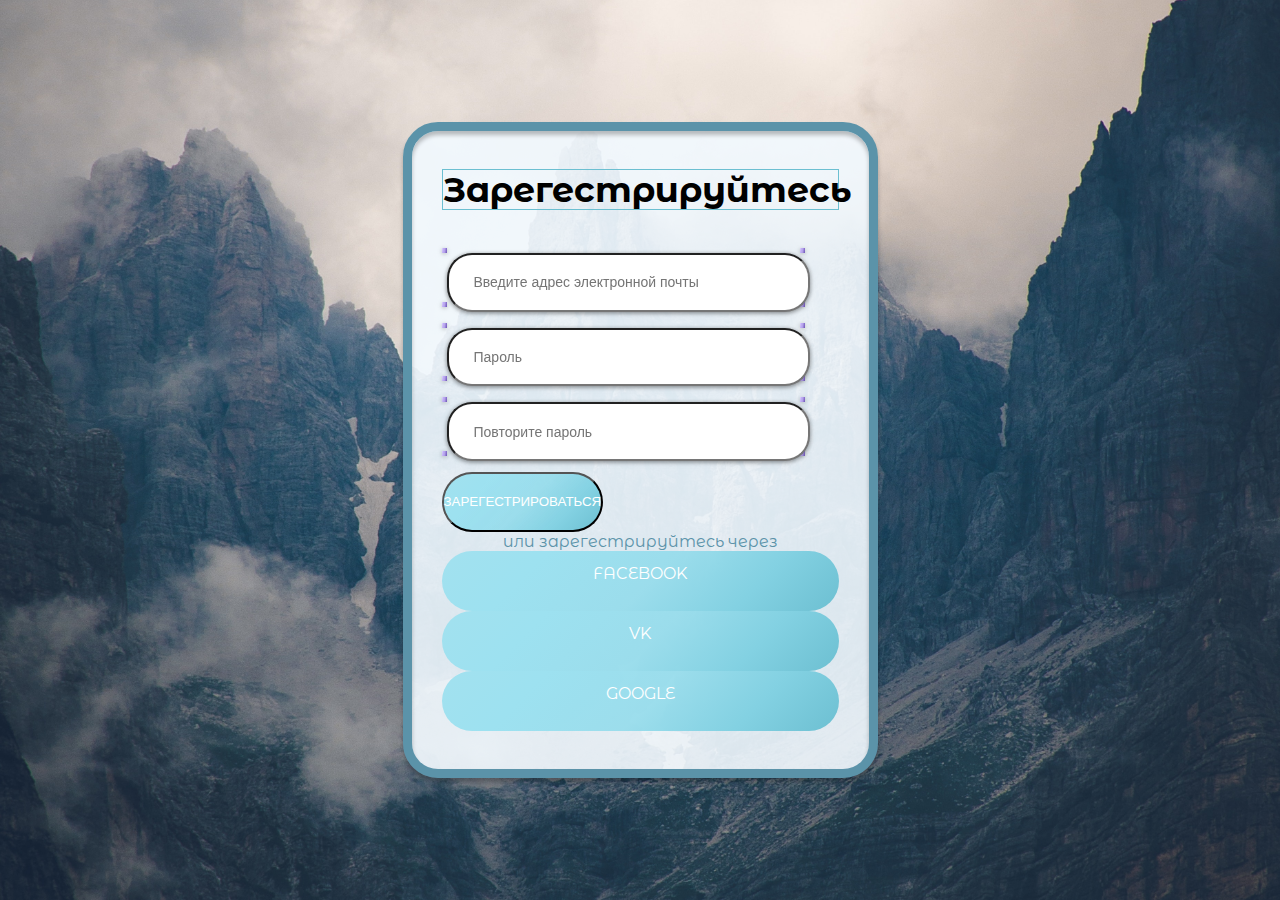
==== website/index.html @ b21af1b8 "добавлен начальный проект" ====
<!DOCTYPE html>
<html>
    <head>
        <meta charset="UTF-8">
        <meta name="viewport" content="width=device-width, initial-scale=1">
        <link rel="preconnect" href="https://fonts.googleapis.com">
        <link rel="preconnect" href="https://fonts.gstatic.com" crossorigin>
        <link href="https://fonts.googleapis.com/css2?family=Montserrat+Alternates:ital,wght@1,700&display=swap" rel="stylesheet"> 
        <link rel = "stylesheet" href = "style.css"></link>
        <title>Форма регистрации</title>
    </head>

    <body>
    <main>

    <div class="cirlce"></div>
    <div class="register-form-container">
        <h1 class = "form-title">
            Зарегестрируйтесь
        </h1>
        <div class="form-fields">
            <div class='form-field'>
                <input type="text" placeholder="Введите адрес электронной почты">
            </div>
            <div class='form-field'>
                <input type="text" placeholder="Пароль">
            </div>
            <div class='form-field'>
                <input type="text" placeholder="Повторите пароль">
            </div>
        </div>
        <div class = "form-buttons">
            <button class = "button">Зарегестрироваться</button>
            <div class = "divider">или зарегестрируйтесь через</div>
            <a href="#" class = "button">Facebook</a>
            <a href="#" class = "button">VK</a>
            <a href="#" class = "button">Google</a>
        

        </div>
    </div>

    </main>
    </body>

</html>
---- website/style.css ----
* {
    margin: 0;
    padding: 0;
    box-sizing: border-box;
}


body {
    font-family: 'Montserrat Alternates', sans-serif;
    font-size: 100%;
    
}
input {
    width: 363.25px;
    height: 58.6px;
    color: rgba(44, 69, 99, 0.47);
    font-size: 14px;
    line-height: 16px;
    filter: drop-shadow(0px 1px 2px rgba(0, 0, 0, 0.25));
    border-radius: 25px;
    border: 2px linear-gradient(314.65deg, #6CBFD1 -0.61%, #83D1E2 23.49%, rgba(145, 219, 235, 0.87) 47.6%, #9DE1F0 76.94%, #A2E1EF 100%);;
    padding-left: 25px;
}

main {
    background: rgba(255, 255, 255, 1);
    height: 100vh;
    display: flex;
    flex-direction: column;
    justify-content: center;
    align-items: center;
    /* Задний фон */
    background-image: url("./background.jpg");
    background-size: cover;
    background-position: center;
    background-repeat: no-repeat;
    height: 100vh;
    
}
.register-form-container {

    position: relative;
    z-index: 2;
    max-width: 475px;
    width: 100%;
    background: rgba(242, 250, 255, 0.9);
    border: 9px solid #5B93A9;
    box-shadow: 0px 4px 4px rgba(0, 0, 0, 0.25), inset 0px 4px 4px rgba(0, 0, 0, 0.25);
    border-radius: 35px;
    padding-left: 30px; /* check padding */
    padding-right: 30px;
    padding-top: 38px;
    padding-bottom: 38px;
}

.form-title {
    text-align: center;
    color: linear-gradient(314.65deg, #6CBFD1 -0.61%, #83D1E2 23.49%, rgba(145, 219, 235, 0.87) 47.6%, #9DE1F0 76.94%, #A2E1EF 100%);
    font-weight: bold;
    font-style: normal;
    border: 1px solid #6CBFD1;
    box-sizing: border-box;
    font-size: 35px;
    line-height: 39px;
    margin-bottom: 38px;
    

    /*Не работает цветовое заполнение*/
    
}

.form-field {
    margin-bottom: 16px;
    align-items: center;
    border: 5px solid;
    border-image-source: linear-gradient(314.65deg, #6B53B0 -0.61%, #8E77D0 23.49%, rgba(175, 154, 236, 0.87) 47.6%, #C2B0F5 76.94%, #E3D9FF 100%);
    width: 363.25px;
    height: 58.6px;
    left: calc(50% - 363.25px/2 - 0.87px);
    top: calc(50% - 58.6px/2 - 144.7px);
    filter: drop-shadow(0px 1px 2px rgba(0, 0, 0, 0.25));
    border-radius: 25px;
    /*Не работает цветовое заполнение рамки*/


}
.button {
    display:block;
    height: 60px;
    background: linear-gradient(314.65deg, #6CBFD1 -0.61%, #83D1E2 23.49%, rgba(145, 219, 235, 0.87) 47.6%, #9DE1F0 76.94%, #A2E1EF 100%);
    border-radius: 30px;
    color:#fff;
    text-transform: uppercase;
    text-align: center;
    line-height: 45px;
}
.button:hover {
    background-color:linear-gradient(314.65deg, #6CBFD1 -0.61%, #83D1E2 23.49%, rgba(145, 219, 235, 0.87) 47.6%, #9DE1F0 76.94%, #A2E1EF 100%);
    
}
a.button{
    text-decoration: none;
}
/* input img .button-facebook{

}  где найти сам font (google нема)*/

.divider {
    text-align: center;
    color: #5B93A9;
}
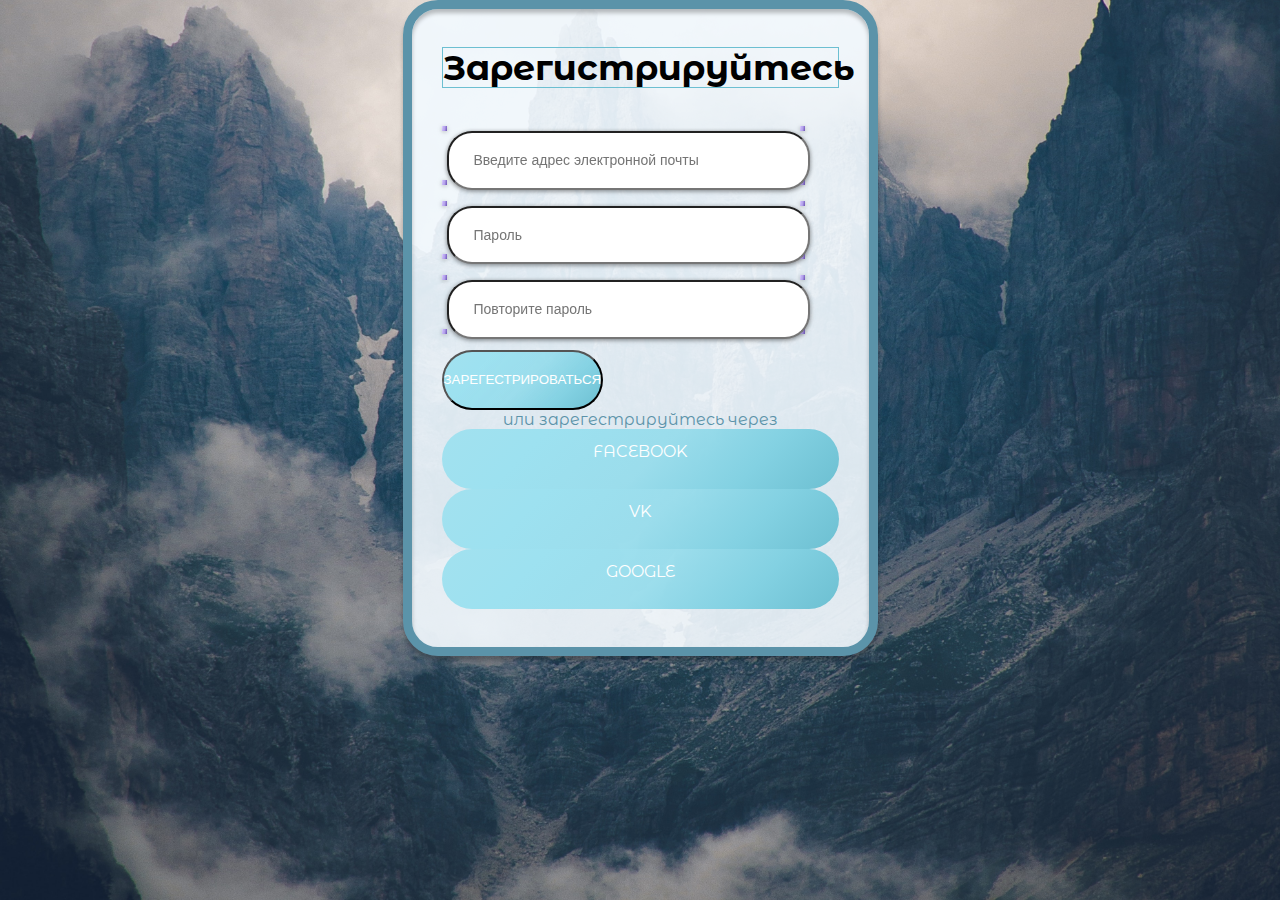
==== commit b5f37cc4: "рабочие изменения" ====
--- a/website/index.html
+++ b/website/index.html
@@ -7,40 +7,34 @@
         <link rel="preconnect" href="https://fonts.gstatic.com" crossorigin>
         <link href="https://fonts.googleapis.com/css2?family=Montserrat+Alternates:ital,wght@1,700&display=swap" rel="stylesheet"> 
         <link rel = "stylesheet" href = "style.css"></link>
-        <title>Форма регистрации</title>
+        <title>Регистрация</title>
     </head>
 
     <body>
-    <main>
-
-    <div class="cirlce"></div>
-    <div class="register-form-container">
-        <h1 class = "form-title">
-            Зарегестрируйтесь
-        </h1>
-        <div class="form-fields">
-            <div class='form-field'>
-                <input type="text" placeholder="Введите адрес электронной почты">
+        <section>
+            <div class="register-form-container">
+                <h1 class = "form-title">
+                    Зарегистрируйтесь
+                </h1>
+                <div class="form-fields">
+                    <div class='form-field'>
+                        <input type="text" placeholder="Введите адрес электронной почты">
+                    </div>
+                    <div class='form-field'>
+                        <input type="text" placeholder="Пароль">
+                    </div>
+                    <div class='form-field'>
+                        <input type="text" placeholder="Повторите пароль">
+                    </div>
+                </div>
+                <div class = "form-buttons">
+                    <button class = "button">Зарегестрироваться</button>
+                    <div class = "divider">или зарегестрируйтесь через</div>
+                    <a href="#" class = "button">Facebook</a>
+                    <a href="#" class = "button">VK</a>
+                    <a href="#" class = "button">Google</a>
+                </div>
             </div>
-            <div class='form-field'>
-                <input type="text" placeholder="Пароль">
-            </div>
-            <div class='form-field'>
-                <input type="text" placeholder="Повторите пароль">
-            </div>
-        </div>
-        <div class = "form-buttons">
-            <button class = "button">Зарегестрироваться</button>
-            <div class = "divider">или зарегестрируйтесь через</div>
-            <a href="#" class = "button">Facebook</a>
-            <a href="#" class = "button">VK</a>
-            <a href="#" class = "button">Google</a>
-        
-
-        </div>
-    </div>
-
+        </section>
     </main>
-    </body>
-
 </html>--- a/website/style.css
+++ b/website/style.css
@@ -8,8 +8,13 @@
 body {
     font-family: 'Montserrat Alternates', sans-serif;
     font-size: 100%;
-    
+    background-image: url('./background.jpg');
+    background-size: cover;
+    background-repeat: no-repeat;
+    background-position: center;
 }
+
+
 input {
     width: 363.25px;
     height: 58.6px;
@@ -22,24 +27,8 @@
     padding-left: 25px;
 }
 
-main {
-    background: rgba(255, 255, 255, 1);
-    height: 100vh;
-    display: flex;
-    flex-direction: column;
-    justify-content: center;
-    align-items: center;
-    /* Задний фон */
-    background-image: url("./background.jpg");
-    background-size: cover;
-    background-position: center;
-    background-repeat: no-repeat;
-    height: 100vh;
-    
-}
 .register-form-container {
-
-    position: relative;
+    margin: 0 auto;
     z-index: 2;
     max-width: 475px;
     width: 100%;
@@ -47,7 +36,7 @@
     border: 9px solid #5B93A9;
     box-shadow: 0px 4px 4px rgba(0, 0, 0, 0.25), inset 0px 4px 4px rgba(0, 0, 0, 0.25);
     border-radius: 35px;
-    padding-left: 30px; /* check padding */
+    padding-left: 30px;
     padding-right: 30px;
     padding-top: 38px;
     padding-bottom: 38px;
@@ -55,7 +44,12 @@
 
 .form-title {
     text-align: center;
-    color: linear-gradient(314.65deg, #6CBFD1 -0.61%, #83D1E2 23.49%, rgba(145, 219, 235, 0.87) 47.6%, #9DE1F0 76.94%, #A2E1EF 100%);
+    color: linear-gradient(314.65deg, 
+        #6CBFD1 -0.61%, 
+        #83D1E2 23.49%, 
+        rgba(145, 219, 235, 0.87) 47.6%, 
+        #9DE1F0 76.94%, 
+        #A2E1EF 100%);
     font-weight: bold;
     font-style: normal;
     border: 1px solid #6CBFD1;
@@ -108,4 +102,5 @@
 .divider {
     text-align: center;
     color: #5B93A9;
-}+}
+
